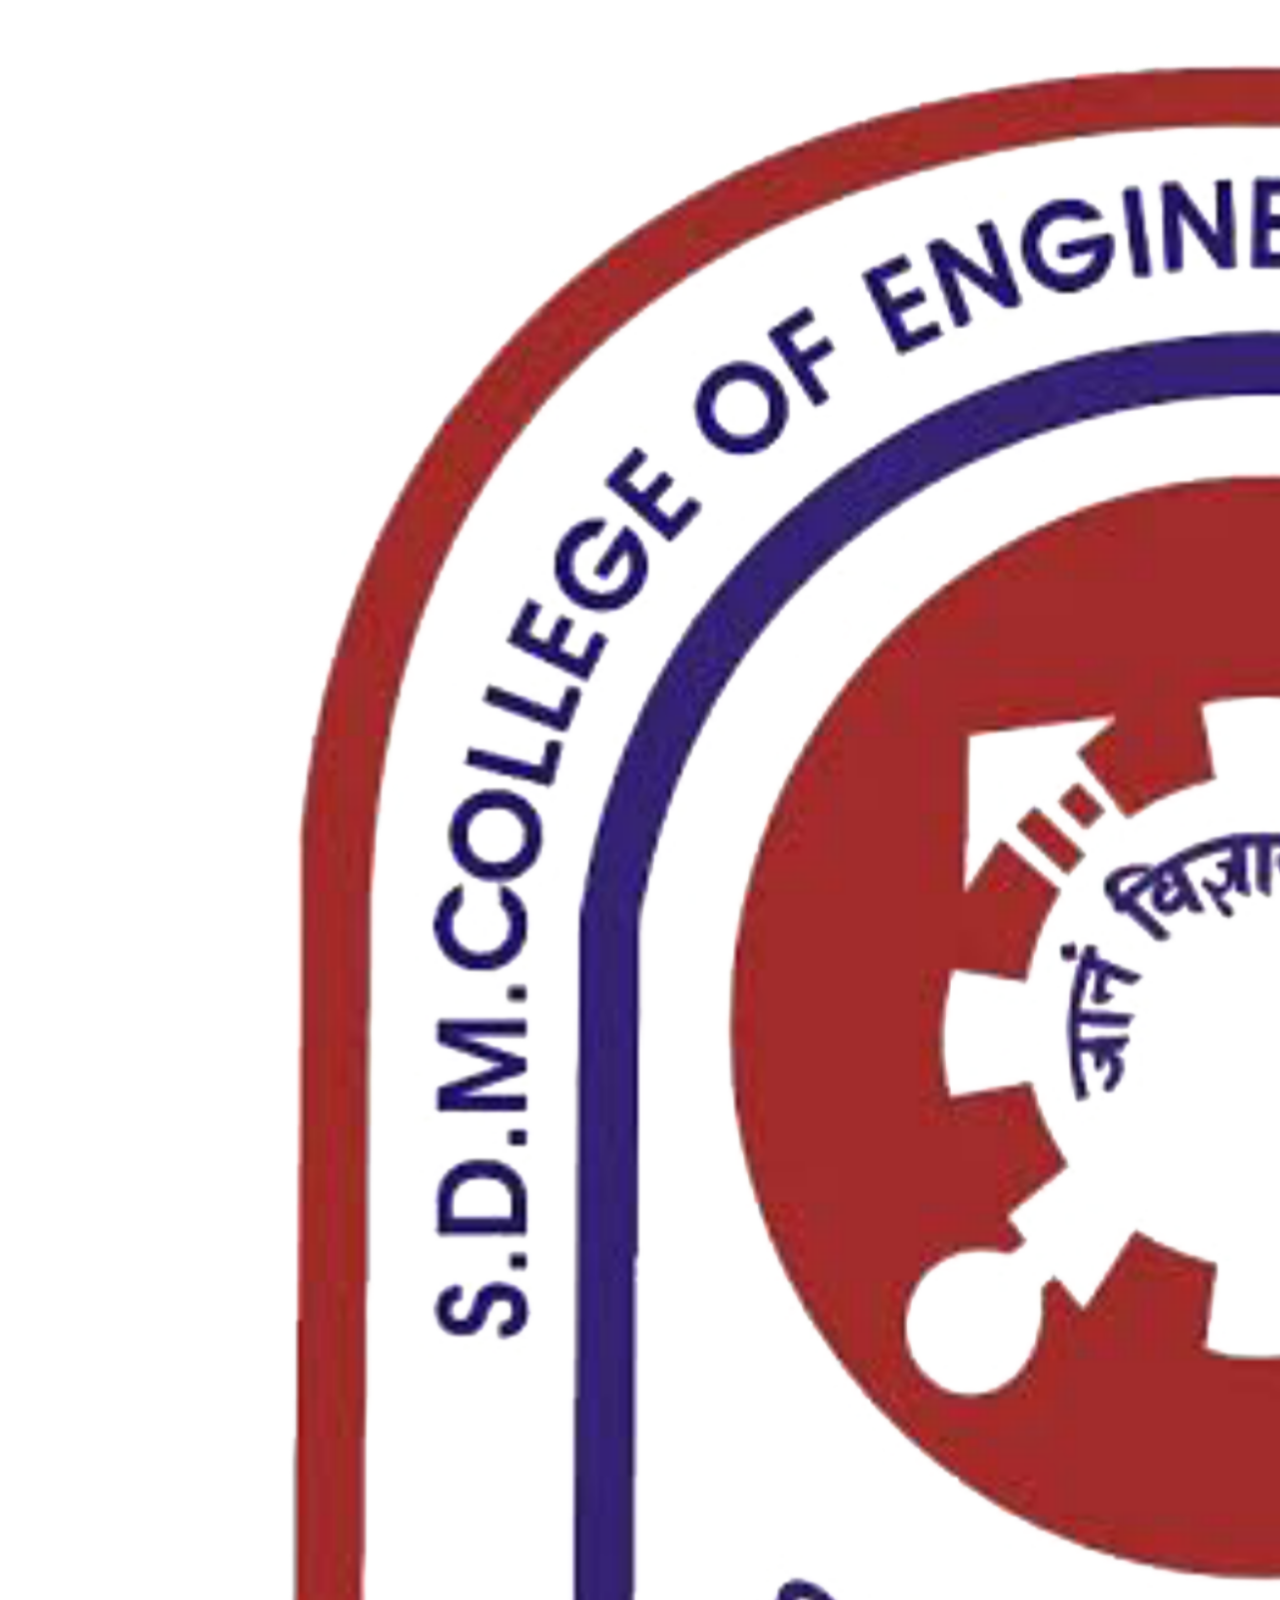
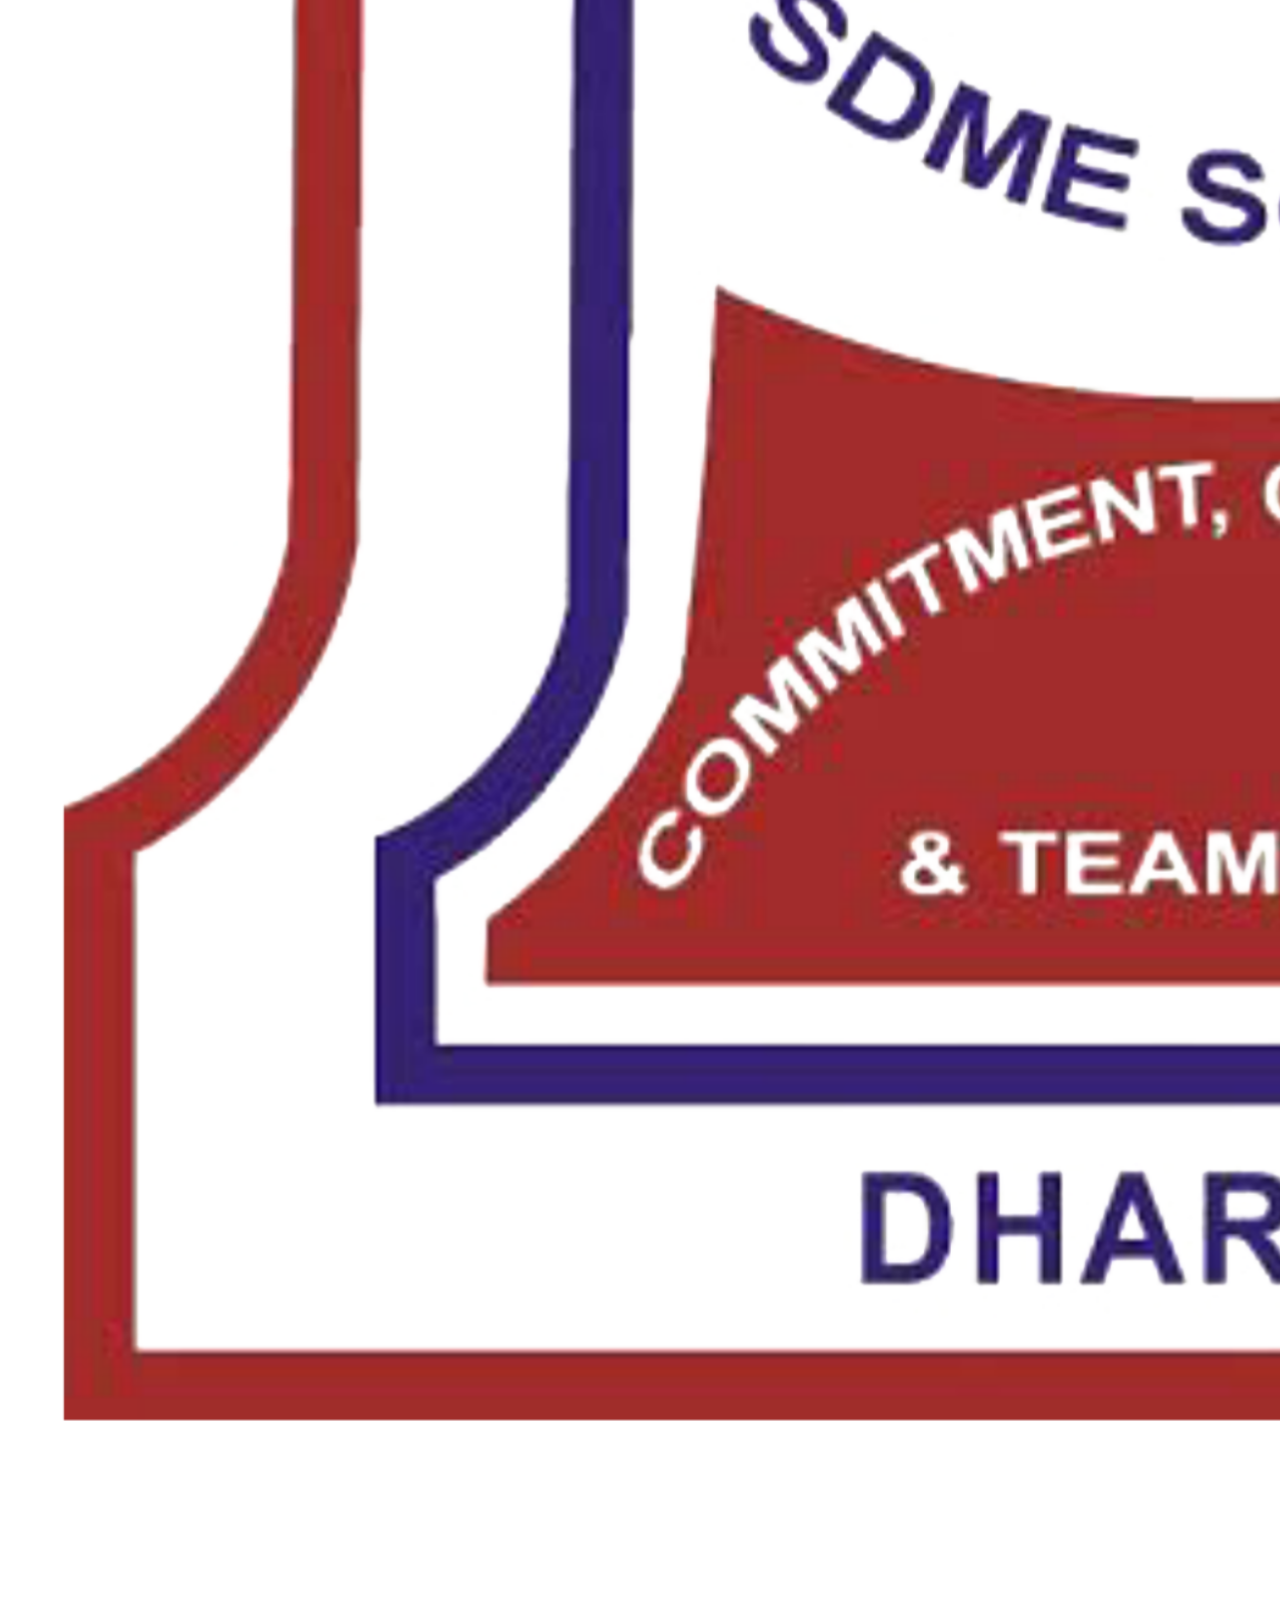
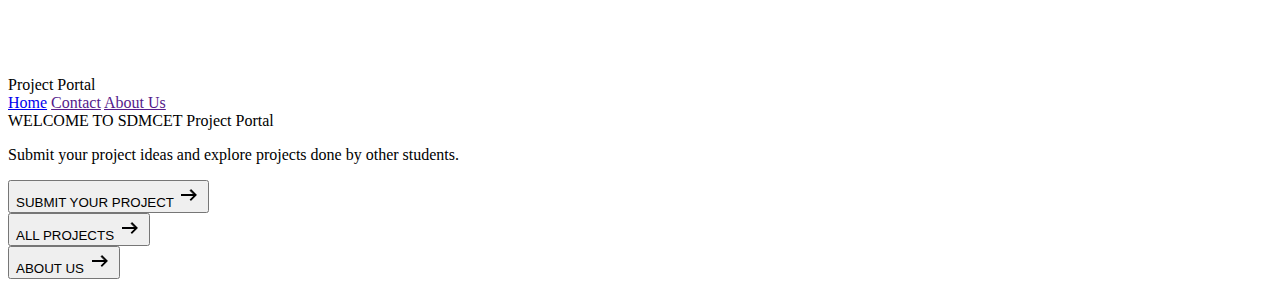
==== index.html @ 510bdac1 "Add homePage" ====
<!-- Homepage -->
<!DOCTYPE html>
<html lang="en">

<head>
    <meta charset="UTF-8">
    <meta name="viewport" content="width=device-width, initial-scale=1.0">
    <title>Project Portal</title>
    <link rel="stylesheet" href="styles/general.css">
    <link rel="stylesheet" href="styles/header.css">
    <link rel="stylesheet" href="styles/homepage.css">
</head>
<body>
    <header class="header">
        <div class="left-section">
            <img id="logo" src="assets/Homepage/logo.png">
            <span class="name">Project Portal</span>
        </div>
        <div class="right-section">
            <nav class="navigation">
                <a href="index.html">Home</a>
                <a href="">Contact</a>
                <a href="">About Us</a>
            </nav>
        </div>
    </header>
    <main class="main">
        <div id="welcome-mesaage">
            <span id="welcome">WELCOME TO</span>
            <span id="website-name">SDMCET Project Portal</span>
            <p id="description">Submit your project ideas and explore projects done by other students.</p>
        </div>
        <a href="form.html">    
            <button class="nav-button submit-project-button">
                <span class="button-name">SUBMIT YOUR PROJECT</span>
                <img class="button-icon" src="assets/Homepage/arrow-icon.png">
            </button>
        </a><br>
        <a href="">
            <button class="nav-button all-projects-button">
                <span class="button-name">ALL PROJECTS</span>
                <img class="button-icon" src="assets/Homepage/arrow-icon.png">
            </button>
        </a><br>
        <a href="">    
            <button class="nav-button about-us-button">
                <span class="button-name">ABOUT US</span>
                <img class="button-icon" src="assets/Homepage/arrow-icon.png">
            </button>
        </a><br>
    </main>
</body>
</html>
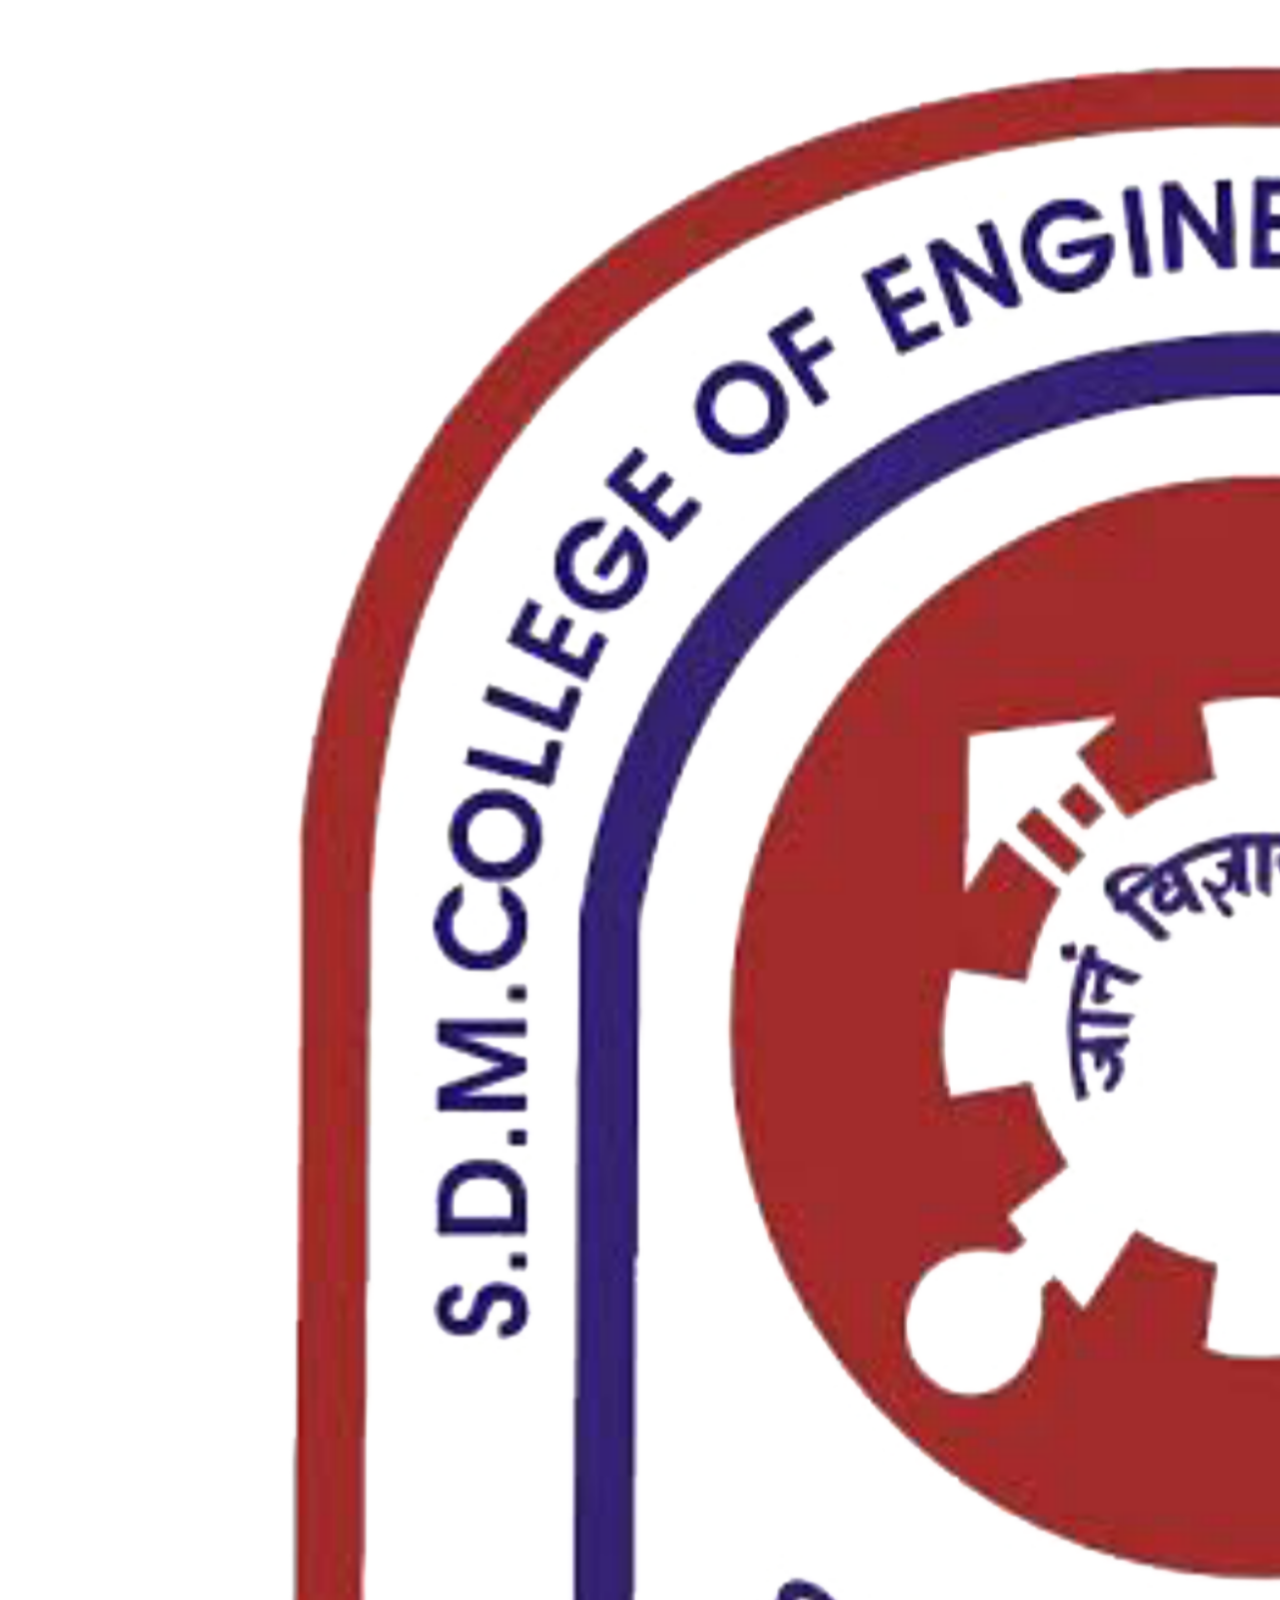
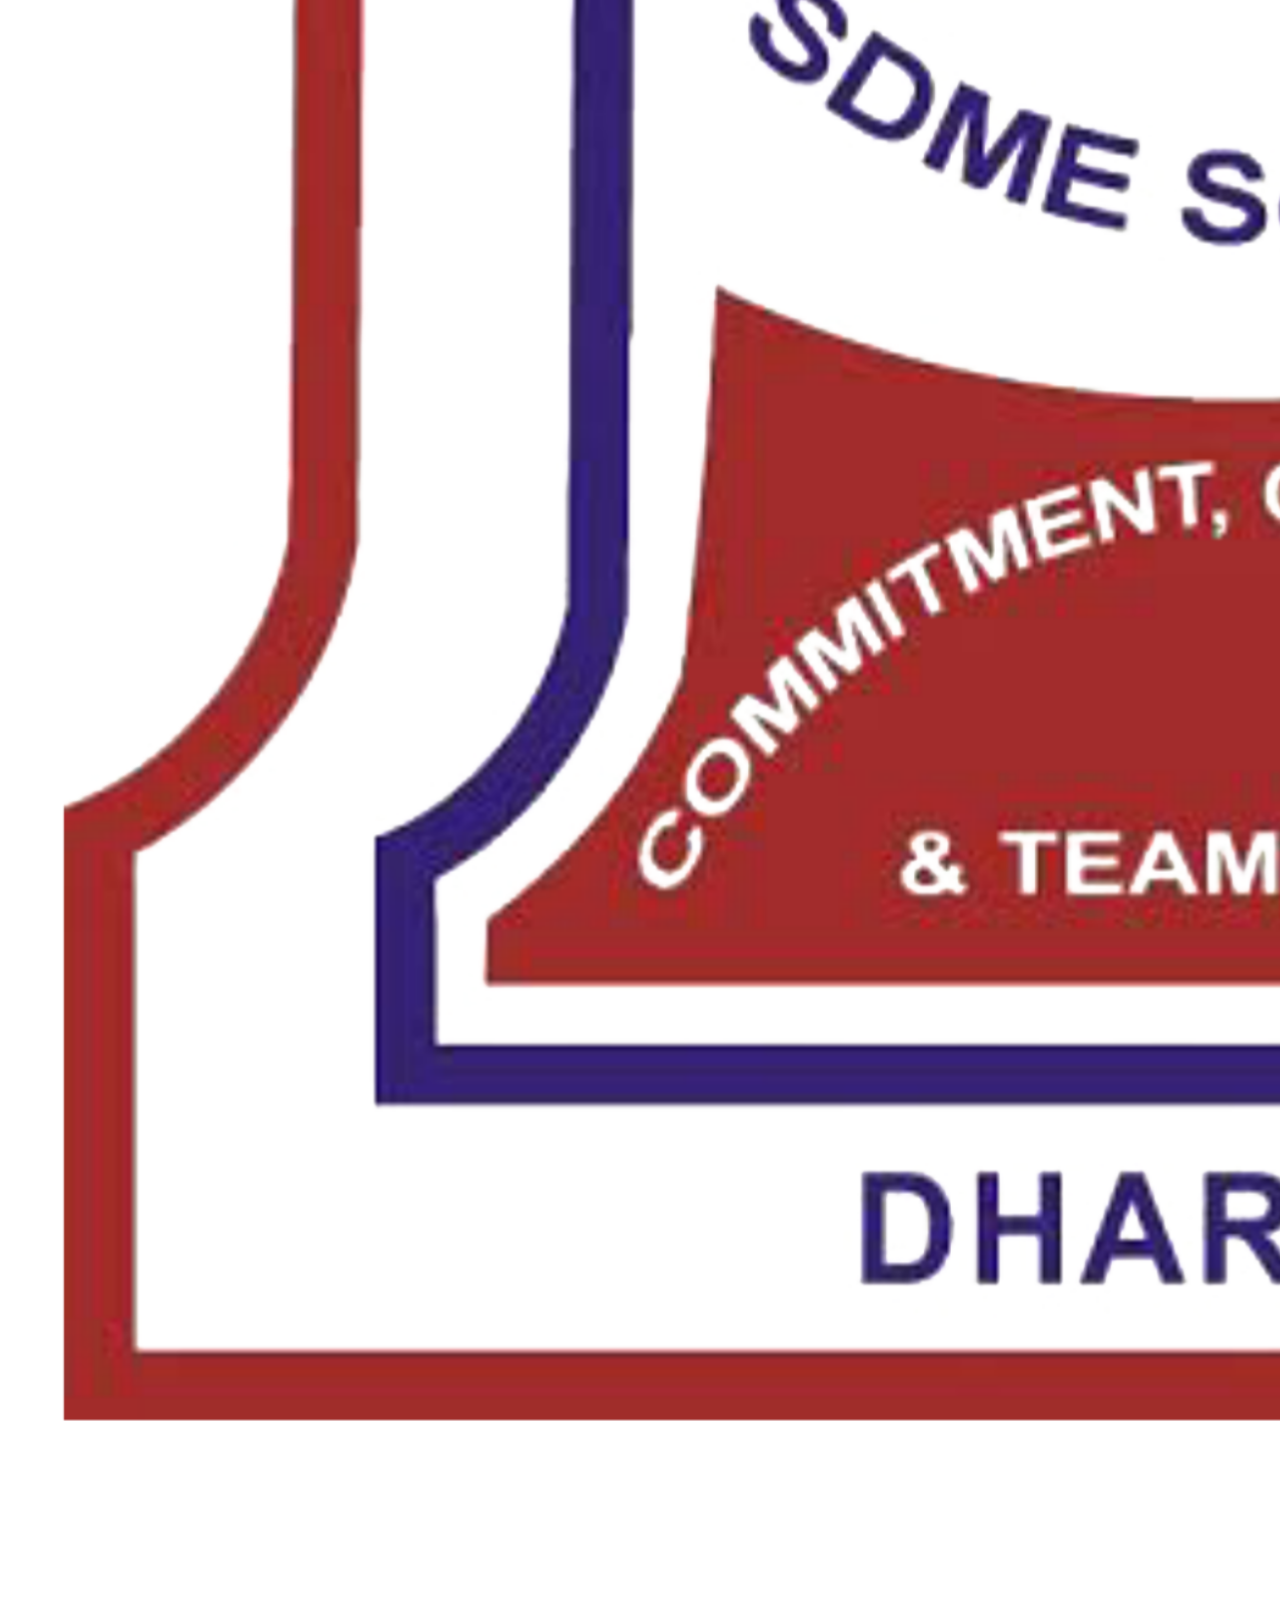
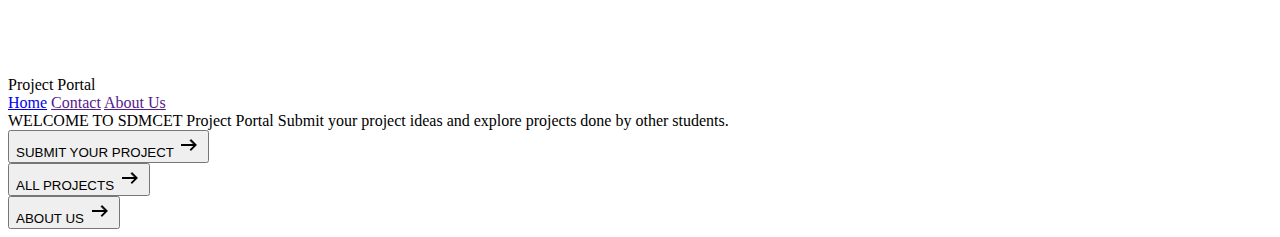
==== commit ac991df9: "HomePage update" ====
--- a/index.html
+++ b/index.html
@@ -28,9 +28,9 @@
         <div id="welcome-mesaage">
             <span id="welcome">WELCOME TO</span>
             <span id="website-name">SDMCET Project Portal</span>
-            <p id="description">Submit your project ideas and explore projects done by other students.</p>
+            <span id="description">Submit your project ideas and explore projects done by other students.</span>
         </div>
-        <a href="form.html">    
+        <a href="">    
             <button class="nav-button submit-project-button">
                 <span class="button-name">SUBMIT YOUR PROJECT</span>
                 <img class="button-icon" src="assets/Homepage/arrow-icon.png">
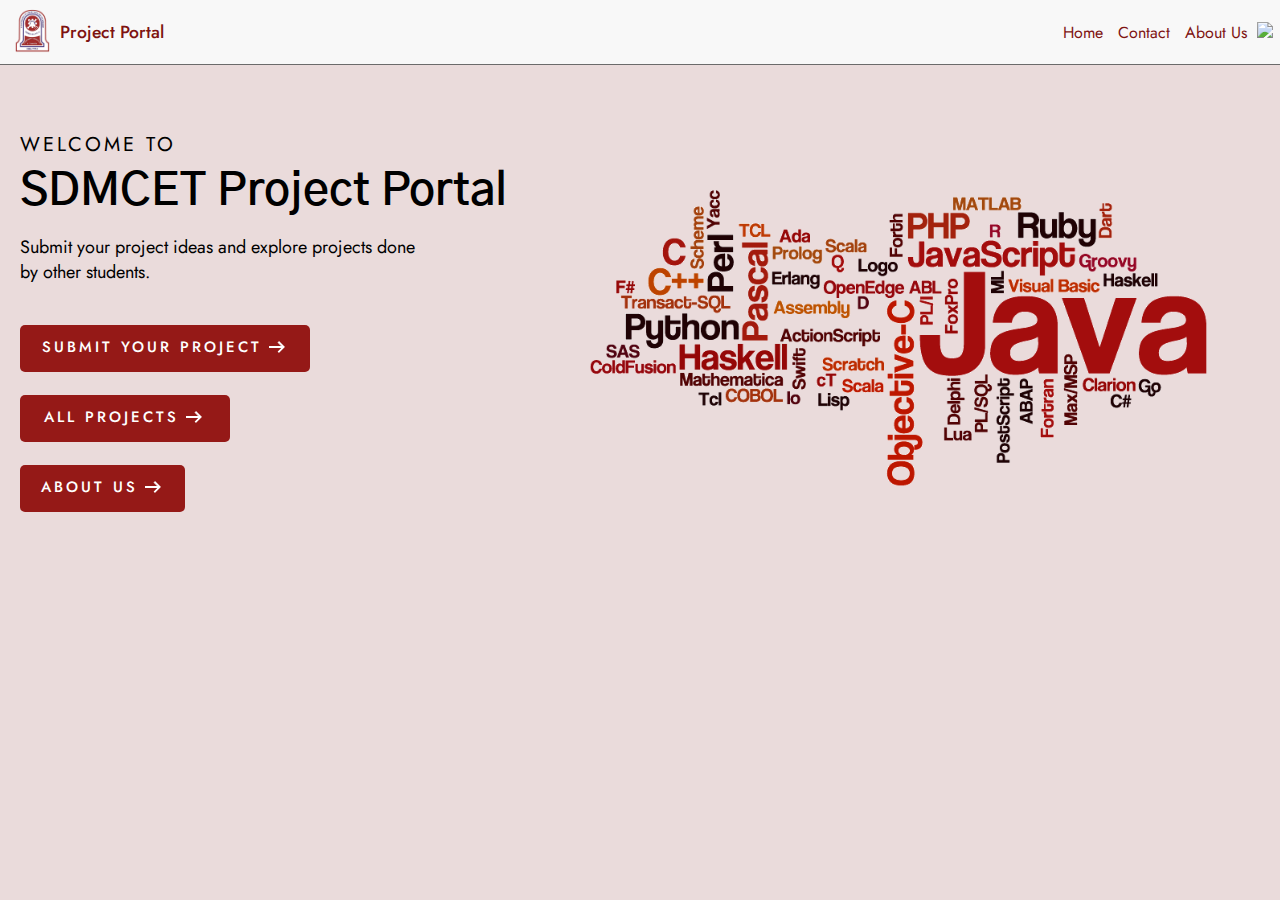
==== commit c22cf630: "Update HomePage" ====
--- a/index.html
+++ b/index.html
@@ -18,36 +18,44 @@
         </div>
         <div class="right-section">
             <nav class="navigation">
-                <a href="index.html">Home</a>
-                <a href="">Contact</a>
-                <a href="">About Us</a>
+                <a id="active-nav"  href="index.html">Home</a>
+                <a href="contact.html">Contact</a>
+                <a href="about.html">About Us</a>
             </nav>
+            <div class="menu">
+                <img class="menu-icon" src="assets/Homepage/menu-icon.png  ">
+            </div>
         </div>
     </header>
     <main class="main">
-        <div id="welcome-mesaage">
-            <span id="welcome">WELCOME TO</span>
-            <span id="website-name">SDMCET Project Portal</span>
-            <span id="description">Submit your project ideas and explore projects done by other students.</span>
+        <div class="left-main">
+            <div id="welcome-mesaage">
+                <span id="welcome">WELCOME TO</span>
+                <span id="website-name">SDMCET Project Portal</span>
+                <p id="description">Submit your project ideas and explore projects done by other students.</p>
+            </div>
+            <a href="">    
+                <button class="nav-button submit-project-button">
+                    <span class="button-name">SUBMIT YOUR PROJECT</span>
+                    <img class="button-icon" src="assets/Homepage/arrow-icon.png">
+                </button>
+            </a><br>
+            <a href="">
+                <button class="nav-button all-projects-button">
+                    <span class="button-name">ALL PROJECTS</span>
+                    <img class="button-icon" src="assets/Homepage/arrow-icon.png">
+                </button>
+            </a><br>
+            <a href="about.html">    
+                <button class="nav-button about-us-button">
+                    <span class="button-name">ABOUT US</span>
+                    <img class="button-icon" src="assets/Homepage/arrow-icon.png">
+                </button>
+            </a><br>
         </div>
-        <a href="">    
-            <button class="nav-button submit-project-button">
-                <span class="button-name">SUBMIT YOUR PROJECT</span>
-                <img class="button-icon" src="assets/Homepage/arrow-icon.png">
-            </button>
-        </a><br>
-        <a href="">
-            <button class="nav-button all-projects-button">
-                <span class="button-name">ALL PROJECTS</span>
-                <img class="button-icon" src="assets/Homepage/arrow-icon.png">
-            </button>
-        </a><br>
-        <a href="">    
-            <button class="nav-button about-us-button">
-                <span class="button-name">ABOUT US</span>
-                <img class="button-icon" src="assets/Homepage/arrow-icon.png">
-            </button>
-        </a><br>
+        <div class="right-main">
+            <img class="lang-img" src="assets/Homepage/languages-image.png">
+        </div>
     </main>
 </body>
 </html>--- a/styles/general.css
+++ b/styles/general.css
@@ -0,0 +1,20 @@
+@import url('https://fonts.googleapis.com/css2?family=Jost:ital,wght@0,100..900;1,100..900&display=swap');
+@import url('https://fonts.googleapis.com/css2?family=Gothic+A1&family=Jost:ital,wght@0,100..900;1,100..900&display=swap');
+
+*{
+    padding: 0px;
+    margin: 0px;
+    box-sizing: border-box;
+    font-family: 'jost', sans-serif;
+}
+
+html, body{
+    height: 100%;
+    width: 100%;
+    background-color: rgb(234, 219, 219);
+}
+
+a{
+    text-decoration: unset;
+    color: black;
+}--- a/styles/header.css
+++ b/styles/header.css
@@ -0,0 +1,52 @@
+.header{
+    background-color: rgb(248, 248, 248);
+    display: flex;
+    position: fixed;
+    align-items: center;
+    justify-content: space-between;
+    padding: 7px;
+    width: 100%;
+    border-bottom: 1px solid rgb(107, 107, 107);
+    height: 65px;
+    column-gap: 25px;
+}
+
+.left-section{
+    margin-left: 8px;
+    display: flex;
+    align-items: center;
+    height: 100%;
+    width: 176px;
+    text-wrap: nowrap;
+}
+
+.left-section #logo{
+    width: 35px;
+}
+
+.left-section .name{
+    margin-left: 10px;
+    font-weight: 500;
+    font-size: 110%;
+    color: rgb(126, 19, 17);
+}
+
+.right-section{
+    display: flex;
+    align-items: center;
+    width: 200  px;
+    height: 100%;
+    text-wrap: nowrap;
+}
+
+.right-section .navigation a{
+    color: rgb(126, 19, 17);
+    margin-right: 10px;
+    cursor: pointer;
+    transition: 0.15s;
+}
+
+.right-section .navigation a:hover{
+    text-decoration: underline;
+    color: rgb(179, 20, 17);
+}--- a/styles/homepage.css
+++ b/styles/homepage.css
@@ -0,0 +1,120 @@
+.main{
+    padding-left: 20px;
+    padding-right: 20px;
+    padding-bottom: 10px;
+    padding-top: 130px;
+    width: 100%;
+    height: 100%;
+    font-family: 'jost';
+    display: flex;
+}
+
+.main #welcome{
+    font-family: 'jost';
+    display: block;
+    font-size: 20px;
+    letter-spacing: 3px;
+    margin-bottom: 5px;
+}
+
+.main #website-name{
+    font-family: 'Gothic A1';
+    font-size: 45px;
+    font-weight: 600;
+    display: block;
+    margin-bottom: 15px;
+}
+
+.main #description{
+    line-height: 25px;
+    margin-bottom: 40px;
+    font-size: 18px;
+    max-width: 400px;
+}
+
+.right-main{
+    margin-left: 30px;
+    margin-top: 20px;
+    margin-right: 40px;
+    width: 55%;
+}
+
+.lang-img{
+    width: 100%;
+}
+
+@media (max-width: 1155px) {
+    .right-main{
+        display: none;
+    }
+
+    .left-main{
+        width: 100%;
+    }
+}
+
+
+@media (max-width: 508px) {
+    .main #description{
+        max-width: 300px;
+    }
+}
+
+.nav-button{
+    display: flex;
+    align-items: center;
+    justify-content: center;
+    border: none;
+    padding-left: 20px;
+    padding-right: 20px;
+    padding-top: 10px;
+    padding-bottom: 13px;
+    font-size: 15px;
+    cursor: pointer;
+    border-radius: 5px;
+    letter-spacing: 3px;
+    background-color:  rgb(149, 25, 23);
+    color: white;
+    font-family: 'jost';
+    transition: 0.7s;
+    font-weight: 500;
+}
+
+.nav-button:hover{
+    background-color: rgb(234, 219, 219);
+    color: rgb(149, 25, 23);
+}
+
+.nav-button:active{
+    background-color: rgb(234, 219, 219);
+    color: rgb(149, 25, 23);
+    border: 1px solid rgb(149, 25, 23);
+    box-shadow: 0px 0px 10px rgb(149, 25, 23);
+}
+
+.button-icon{
+    filter: invert(1);
+    margin-left: 3px;
+    transition: 0.8s;
+}
+
+.about-us-button{
+    width: 165px;
+}
+
+.all-projects-button{
+    width: 210px;
+}
+
+.submit-project-button{
+    width: 290px;
+}
+
+.nav-button:hover .button-icon{
+    transform: translateX(8px);
+    filter: invert(0)
+}
+
+.left-main{
+    width: 45%;
+}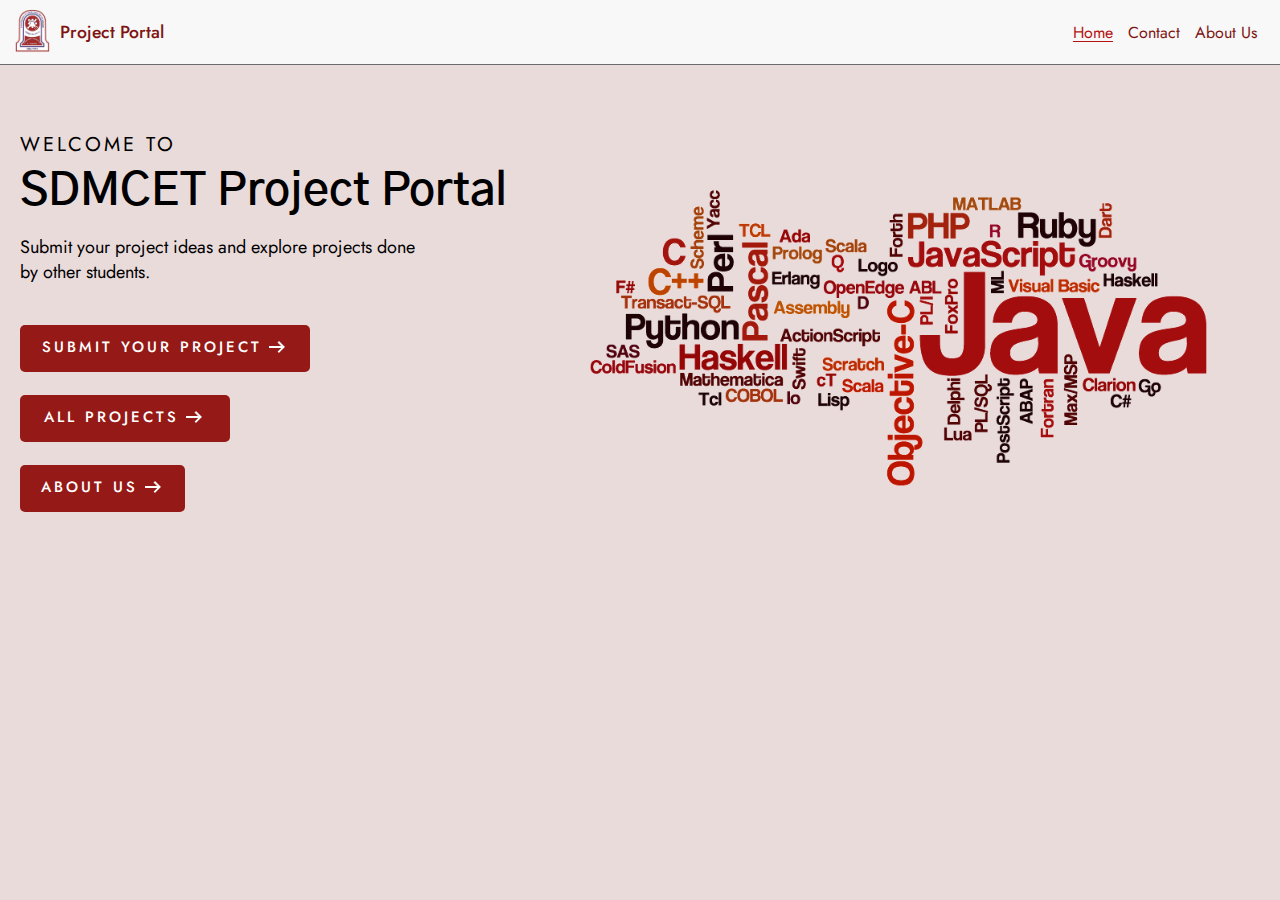
==== commit f0d209dc: "Project Form Update" ====
--- a/index.html
+++ b/index.html
@@ -9,6 +9,8 @@
     <link rel="stylesheet" href="styles/general.css">
     <link rel="stylesheet" href="styles/header.css">
     <link rel="stylesheet" href="styles/homepage.css">
+    <link rel="icon" href="assets/Icon/icon.jpg">
+    <script src="script/header.js" defer></script>
 </head>
 <body>
     <header class="header">
@@ -22,11 +24,21 @@
                 <a href="contact.html">Contact</a>
                 <a href="about.html">About Us</a>
             </nav>
-            <div class="menu">
-                <img class="menu-icon" src="assets/Homepage/menu-icon.png  ">
-            </div>
+            <a class="menu" id="menu-click" onclick="openSlideMenu()">
+                <img class="menu-icon" src="assets/Header/menu-icon.png">
+            </a>
+            <a class="menu" id="close-click" onclick="closeSlideMenu()">
+                <img class="close-icon" src="assets/Header/close-icon.png">
+            </a>
         </div>
     </header>
+    <div class="menu-list" id="menu-drop">
+        <a href="index.html" id="active-menu">Home</a>
+        <a href="contact.html">Contact</a>
+        <a href="form.html">Submit Project</a>
+        <a href="">Project List</a>
+        <a href="about.html">About Us</a>
+    </div>
     <main class="main">
         <div class="left-main">
             <div id="welcome-mesaage">
@@ -34,7 +46,7 @@
                 <span id="website-name">SDMCET Project Portal</span>
                 <p id="description">Submit your project ideas and explore projects done by other students.</p>
             </div>
-            <a href="">    
+            <a href="form.html">    
                 <button class="nav-button submit-project-button">
                     <span class="button-name">SUBMIT YOUR PROJECT</span>
                     <img class="button-icon" src="assets/Homepage/arrow-icon.png">
--- a/styles/header.css
+++ b/styles/header.css
@@ -9,6 +9,12 @@
     border-bottom: 1px solid rgb(107, 107, 107);
     height: 65px;
     column-gap: 25px;
+    z-index: 3;
+}
+
+.stop-scrolling {
+    height: 100%;
+    overflow: hidden;
 }
 
 .left-section{
@@ -31,10 +37,71 @@
     color: rgb(126, 19, 17);
 }
 
+.right-section .menu{
+    display: none;
+    position: relative;
+}
+
+#close-click{
+    display: none;
+}
+
+.menu-list{
+    padding-top: 64px;
+    background-color: rgb(141, 23, 21);
+    position: fixed;
+    width: 100%;
+    right: 0px;
+    height: 100%;
+    z-index: 2;
+    display: none;
+    flex-direction: column;
+}
+
+.menu-list a{
+    padding: 12px 20px;
+    color: white;
+    font-size: 20px;
+    transition: 0.2s;
+}
+
+.menu-list a:hover{
+    background-color: rgba(241, 120, 120, 0.703);
+}
+
+.menu-list a:active{
+    background-color: rgba(241, 164, 164, 0.703);
+}
+
+@media (max-width: 480px) {
+    .right-section .navigation{
+        display: none;
+    }
+
+    .right-section .menu{
+        display: flex;
+        justify-content: center;
+        align-items: center;
+        width: 40px;
+        height: 40px;
+        border-radius: 20px;
+        border: none;
+        cursor: pointer;
+    }
+    
+    .right-section .menu:hover{
+        background-color: rgba(224, 224, 224, 0.277);
+    }
+
+    .right-section{
+        justify-content: end;
+    }
+}
+
 .right-section{
     display: flex;
     align-items: center;
-    width: 200  px;
+    width: 200px;
     height: 100%;
     text-wrap: nowrap;
 }
@@ -49,4 +116,18 @@
 .right-section .navigation a:hover{
     text-decoration: underline;
     color: rgb(179, 20, 17);
+}
+
+#active-nav{
+    text-decoration: underline;
+    color: rgb(179, 20, 17);
+    text-underline-offset: 3px;
+    cursor: default;
+    pointer-events: none;
+}
+
+#active-menu{
+    cursor: default;
+    pointer-events: none;
+    background-color: rgba(178, 46, 46, 0.703);   
 }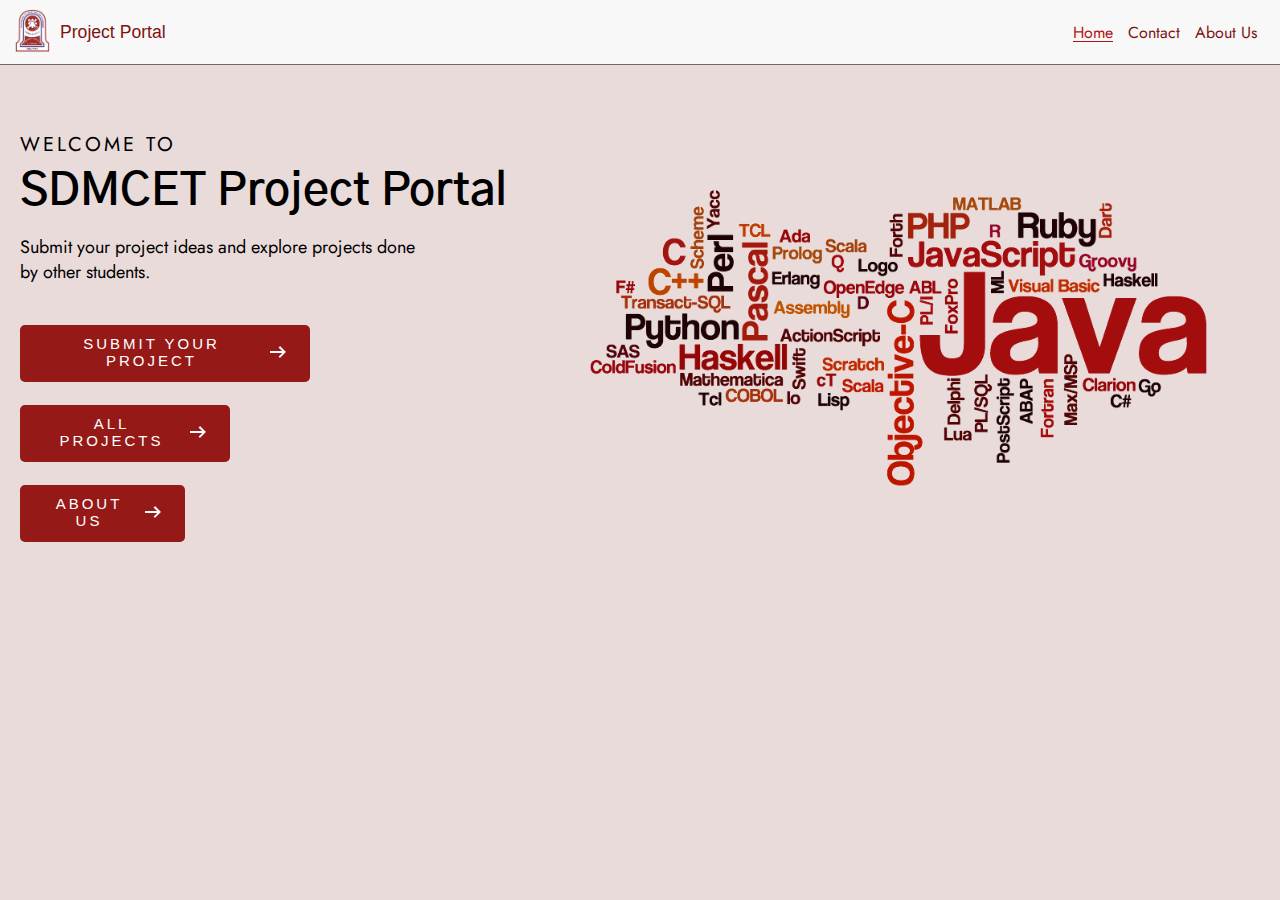
==== commit 56cb7a21: "Header Logo Update" ====
--- a/index.html
+++ b/index.html
@@ -9,15 +9,16 @@
     <link rel="stylesheet" href="styles/general.css">
     <link rel="stylesheet" href="styles/header.css">
     <link rel="stylesheet" href="styles/homepage.css">
+    <link rel="stylesheet" href="styles/fonts.css">
     <link rel="icon" href="assets/Icon/icon.jpg">
     <script src="script/header.js" defer></script>
 </head>
 <body>
     <header class="header">
-        <div class="left-section">
-            <img id="logo" src="assets/Homepage/logo.png">
+        <a href="index.html" class="left-section">
+            <img id="logo" src="assets/Header/logo.png">
             <span class="name">Project Portal</span>
-        </div>
+        </a>
         <div class="right-section">
             <nav class="navigation">
                 <a id="active-nav"  href="index.html">Home</a>
@@ -36,7 +37,7 @@
         <a href="index.html" id="active-menu">Home</a>
         <a href="contact.html">Contact</a>
         <a href="form.html">Submit Project</a>
-        <a href="">Project List</a>
+        <a href="list.html">Project List</a>
         <a href="about.html">About Us</a>
     </div>
     <main class="main">
@@ -52,7 +53,7 @@
                     <img class="button-icon" src="assets/Homepage/arrow-icon.png">
                 </button>
             </a><br>
-            <a href="">
+            <a href="list.html">
                 <button class="nav-button all-projects-button">
                     <span class="button-name">ALL PROJECTS</span>
                     <img class="button-icon" src="assets/Homepage/arrow-icon.png">
--- a/styles/fonts.css
+++ b/styles/fonts.css
@@ -0,0 +1,233 @@
+/* Jost Thin 100 Normal*/
+@font-face{
+    font-family: 'jost';
+    src: url(../assets/fonts/Jost/Jost-Thin.ttf) format('truetype');
+    font-optical-sizing: auto;
+    font-style: normal; 
+    font-weight: 100;
+}
+
+/* Jost Thin 100 Italic*/
+@font-face{
+    font-family: 'jost';
+    src: url(../assets/fonts/Jost/Jost-ThinItalic.ttf) format('truetype');
+    font-optical-sizing: auto; 
+    font-weight: 100;
+    font-style: italic;
+}
+
+/* Jost ExtraLight 200 Normal*/
+@font-face{
+    font-family: 'jost';
+    src: url(../assets/fonts/Jost/Jost-ExtraLight.ttf) format('truetype');
+    font-optical-sizing: auto;
+    font-style: normal; 
+    font-weight: 200;
+}
+
+/* Jost ExtraLight 200 Italic*/
+@font-face{
+    font-family: 'jost';
+    src: url(../assets/fonts/Jost/Jost-ExtraLightItalic.ttf) format('truetype');
+    font-optical-sizing: auto;
+    font-style: italic; 
+    font-weight: 200;
+}
+
+/* Jost Light 300 Normal*/
+@font-face{
+    font-family: 'jost';
+    src: url(../assets/fonts/Jost/Jost-Light.ttf) format('truetype');
+    font-optical-sizing: auto; 
+    font-style: normal;
+    font-weight: 300;
+}
+
+/* Jost Light 300 Italic*/
+@font-face{
+    font-family: 'jost';
+    src: url(../assets/fonts/Jost/Jost-Light.ttf) format('truetype');
+    font-optical-sizing: auto;
+    font-style: italic; 
+    font-weight: 300;
+}
+
+/* Jost Regular 400 Normal*/
+@font-face{
+    font-family: 'jost';
+    src: url(../assets/fonts/Jost/Jost-Regular.ttf) format('truetype');
+    font-style: normal; 
+    font-optical-sizing: auto;
+    font-weight: 400;
+}
+
+/* Jost Regular 400 Italic*/
+@font-face{
+    font-family: 'jost';
+    src: url(../assets/fonts/Jost/Jost-Regular.ttf) format('truetype');
+    font-style: italic; 
+    font-optical-sizing: auto;
+    font-weight: 400;
+}
+
+/* Jost Medium 500 Normal*/
+@font-face{
+    font-family: 'jost';
+    src: url(../assets/fonts/Jost/Jost-Medium.ttf) format('truetype');
+    font-style: normal;
+    font-optical-sizing: auto;
+    font-weight: 500;
+}
+
+/* Jost Medium 500 Italic*/
+@font-face{
+    font-family: 'jost';
+    src: url(../assets/fonts/Jost/Jost-MediumItalic.ttf) format('truetype');
+    font-style: italic;
+    font-optical-sizing: auto;
+    font-weight: 500;
+}
+
+/* Jost SemiBold 600 Normal */
+@font-face{
+    font-family: 'jost';
+    src: url(../assets/fonts/Jost/Jost-SemiBold.ttf) format('truetype');
+    font-style: normal;
+    font-optical-sizing: auto;
+    font-weight: 600;
+}
+
+/* Jost SemiBold 600 Italic */
+@font-face{
+    font-family: 'jost';
+    src: url(../assets/fonts/Jost/Jost-SemiBoldItalic.ttf) format('truetype');
+    font-style: italic;
+    font-optical-sizing: auto;
+    font-weight: 600;
+}
+
+/* Jost Bold 700 Normal */
+@font-face{
+    font-family: 'jost';
+    src: url(../assets/fonts/Jost/Jost-Bold.ttf) format('truetype');
+    font-style: normal;
+    font-optical-sizing: auto;
+    font-weight: 700;
+}
+
+/* Jost Bold 700 Italic */
+@font-face{
+    font-family: 'jost';
+    src: url(../assets/fonts/Jost/Jost-BoldItalic.ttf) format('truetype');
+    font-style: italic;
+    font-optical-sizing: auto;
+    font-weight: 700;
+}
+
+/* Jost ExtraBold 800 Normal */
+@font-face{
+    font-family: 'jost';
+    src: url(../assets/fonts/Jost/Jost-ExtraBold.ttf) format('truetype');
+    font-style: normal;
+    font-optical-sizing: auto;
+    font-weight: 800;
+}
+
+/* Jost ExtraBold 800 Italic */
+@font-face{
+    font-family: 'jost';
+    src: url(../assets/fonts/Jost/Jost-ExtraBoldItalic.ttf) format('truetype');
+    font-style: italic;
+    font-optical-sizing: auto;
+    font-weight: 800;
+}
+
+/* Jost Black 900 Normal */
+@font-face{
+    font-family: 'jost';
+    src: url(../assets/fonts/Jost/Jost-Black.ttf) format('truetype');
+    font-style: normal;
+    font-optical-sizing: auto;
+    font-weight: 900;
+}
+
+/* Jost Black 900 Italic */
+@font-face{
+    font-family: 'jost';
+    src: url(../assets/fonts/Jost/Jost-BlackItalic.ttf) format('truetype');
+    font-style: italic;
+    font-optical-sizing: auto;
+    font-weight: 900;
+}
+
+/* Gothic A1 Thin 100 Normal */
+@font-face{
+    font-family: 'Gothic A1';
+    src: url(../assets/fonts/Gothic_A1/GothicA1-Thin.ttf) format('truetype');
+    font-style: normal;
+    font-weight: 100;
+}
+
+/* Gothic A1 ExtraLight 200 Normal */
+@font-face{
+    font-family: 'Gothic A1';
+    src: url(../assets/fonts/Gothic_A1/GothicA1-ExtraLight.ttf) format('truetype');
+    font-style: normal;
+    font-weight: 200;
+}
+
+/* Gothic A1 Light 300 Normal */
+@font-face{
+    font-family: 'Gothic A1';
+    src: url(../assets/fonts/Gothic_A1/GothicA1-Light.ttf) format('truetype');
+    font-style: normal;
+    font-weight: 300;
+}
+
+/* Gothic A1 Regular 400 Normal */
+@font-face{
+    font-family: 'Gothic A1';
+    src: url(../assets/fonts/Gothic_A1/GothicA1-Regular.ttf) format('truetype');
+    font-style: normal;
+    font-weight: 400;
+}
+
+/* Gothic A1 Medium 500 Normal */
+@font-face{
+    font-family: 'Gothic A1';
+    src: url(../assets/fonts/Gothic_A1/GothicA1-Medium.ttf) format('truetype');
+    font-style: normal;
+    font-weight: 500;
+}
+
+/* Gothic A1 SemiBold 600 Normal */
+@font-face{
+    font-family: 'Gothic A1';
+    src: url(../assets/fonts/Gothic_A1/GothicA1-SemiBold.ttf) format('truetype');
+    font-style: normal;
+    font-weight: 600;
+}
+
+/* Gothic A1 Bold 700 Normal */
+@font-face{
+    font-family: 'Gothic A1';
+    src: url(../assets/fonts/Gothic_A1/GothicA1-Bold.ttf) format('truetype');
+    font-style: normal;
+    font-weight: 700;
+}
+
+/* Gothic A1 ExtraBold 800 Normal */
+@font-face{
+    font-family: 'Gothic A1';
+    src: url(../assets/fonts/Gothic_A1/GothicA1-ExtraBold.ttf) format('truetype');
+    font-style: normal;
+    font-weight: 800;
+}
+
+/* Gothic A1 Black 900 Normal */
+@font-face{
+    font-family: 'Gothic A1';
+    src: url(../assets/fonts/Gothic_A1/GothicA1-Black.ttf) format('truetype');
+    font-style: normal;
+    font-weight: 900;
+}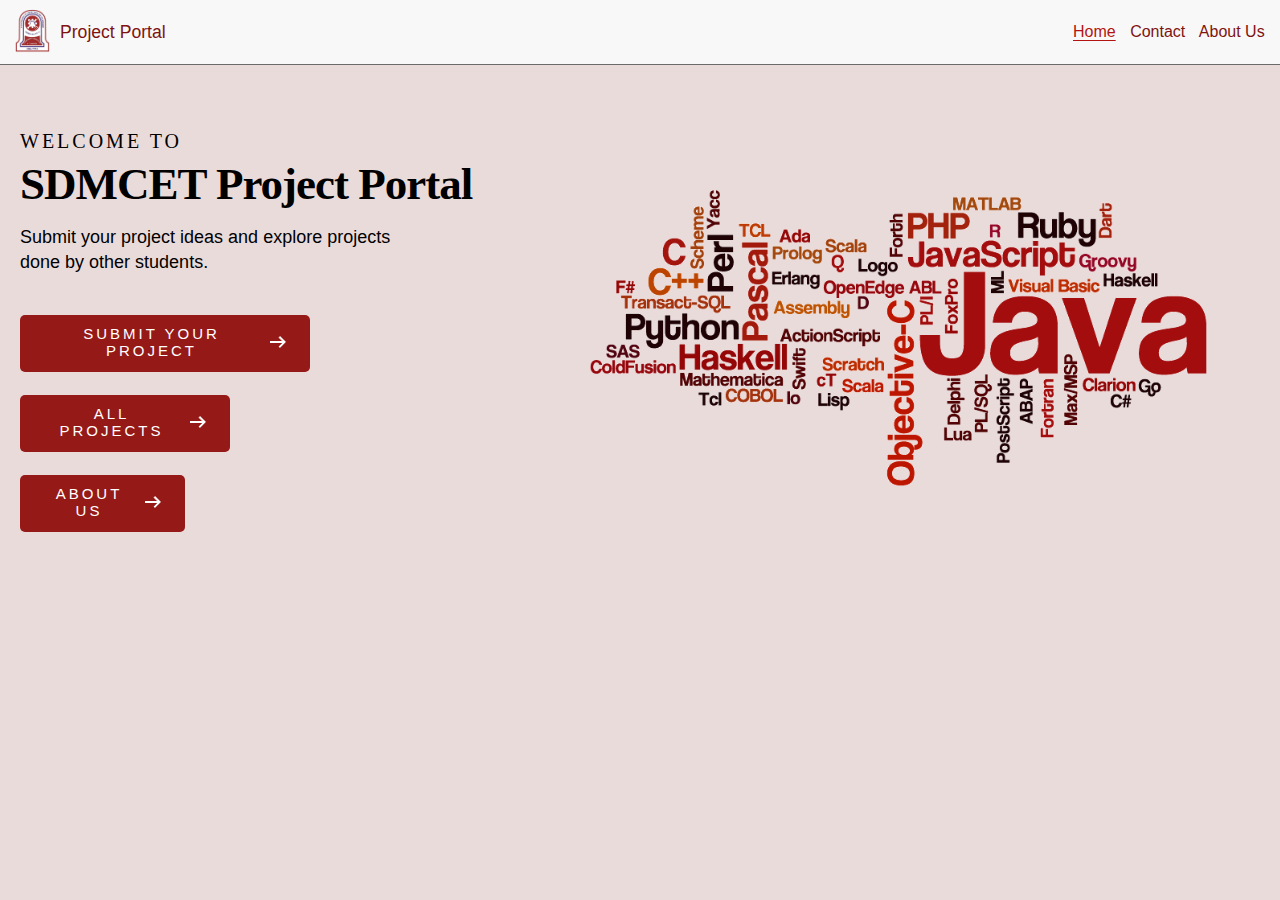
==== commit 7c30db7c: "Styling Update" ====
--- a/index.html
+++ b/index.html
@@ -6,10 +6,7 @@
     <meta charset="UTF-8">
     <meta name="viewport" content="width=device-width, initial-scale=1.0">
     <title>Project Portal</title>
-    <link rel="stylesheet" href="styles/general.css">
-    <link rel="stylesheet" href="styles/header.css">
-    <link rel="stylesheet" href="styles/homepage.css">
-    <link rel="stylesheet" href="styles/fonts.css">
+    <link rel="stylesheet" href="styles/index.css">
     <link rel="icon" href="assets/Icon/icon.jpg">
     <script src="script/header.js" defer></script>
 </head>
@@ -37,7 +34,7 @@
         <a href="index.html" id="active-menu">Home</a>
         <a href="contact.html">Contact</a>
         <a href="form.html">Submit Project</a>
-        <a href="list.html">Project List</a>
+        <a href="list.php">Project List</a>
         <a href="about.html">About Us</a>
     </div>
     <main class="main">
@@ -47,24 +44,26 @@
                 <span id="website-name">SDMCET Project Portal</span>
                 <p id="description">Submit your project ideas and explore projects done by other students.</p>
             </div>
-            <a href="form.html">    
-                <button class="nav-button submit-project-button">
-                    <span class="button-name">SUBMIT YOUR PROJECT</span>
-                    <img class="button-icon" src="assets/Homepage/arrow-icon.png">
-                </button>
-            </a><br>
-            <a href="list.html">
-                <button class="nav-button all-projects-button">
-                    <span class="button-name">ALL PROJECTS</span>
-                    <img class="button-icon" src="assets/Homepage/arrow-icon.png">
-                </button>
-            </a><br>
-            <a href="about.html">    
-                <button class="nav-button about-us-button">
-                    <span class="button-name">ABOUT US</span>
-                    <img class="button-icon" src="assets/Homepage/arrow-icon.png">
-                </button>
-            </a><br>
+            <div class="buttons-container">
+                <a href="form.html">    
+                    <button class="nav-button submit-project-button">
+                        <span class="button-name">SUBMIT YOUR PROJECT</span>
+                        <img class="button-icon" src="assets/Homepage/arrow-icon.png">
+                    </button>
+                </a><br>
+                <a href="list.php">
+                    <button class="nav-button all-projects-button">
+                        <span class="button-name">ALL PROJECTS</span>
+                        <img class="button-icon" src="assets/Homepage/arrow-icon.png">
+                    </button>
+                </a><br>
+                <a href="about.html">    
+                    <button class="nav-button about-us-button">
+                        <span class="button-name">ABOUT US</span>
+                        <img class="button-icon" src="assets/Homepage/arrow-icon.png">
+                    </button>
+                </a><br>
+            </div>
         </div>
         <div class="right-main">
             <img class="lang-img" src="assets/Homepage/languages-image.png">
--- a/styles/index.css
+++ b/styles/index.css
@@ -0,0 +1,314 @@
+/* General */
+*{
+    padding: 0px;
+    margin: 0px;
+    box-sizing: border-box;
+    font-family: 'jost', sans-serif;
+}
+
+html, body{
+    height: 100%;
+    width: 100%;
+    background-color: rgb(234, 219, 219);
+}
+
+a{
+    text-decoration: unset;
+    color: black;
+}
+
+/* Fonts */
+@font-face{
+    font-family: 'jost';
+    src: url(../assets/fonts/Jost/Jost-Regular.ttf) format('truetype');
+    font-style: normal; 
+    font-optical-sizing: auto;
+    font-weight: 400;
+}
+
+@font-face{
+    font-family: 'jost';
+    src: url(../assets/fonts/Jost/Jost-Medium.ttf) format('truetype');
+    font-style: normal;
+    font-optical-sizing: auto;
+    font-weight: 500;
+}
+
+@font-face{
+    font-family: 'jost';
+    src: url(../assets/fonts/Jost/Jost-Bold.ttf) format('truetype');
+    font-style: normal;
+    font-optical-sizing: auto;
+    font-weight: 700;
+}
+
+@font-face{
+    font-family: 'Gothic A1';
+    src: url(../assets/fonts/Gothic_A1/GothicA1-SemiBold.ttf) format('truetype');
+    font-style: normal;
+    font-weight: 600;
+}
+
+/* Header */
+.header{
+    background-color: rgb(248, 248, 248);
+    display: flex;
+    position: fixed;
+    align-items: center;
+    justify-content: space-between;
+    padding: 7px;
+    width: 100%;
+    border-bottom: 1px solid rgb(107, 107, 107);
+    height: 65px;
+    column-gap: 25px;
+    z-index: 3;
+}
+
+.stop-scrolling {
+    height: 100%;
+    overflow: hidden;
+}
+
+.left-section{
+    margin-left: 8px;
+    display: flex;
+    align-items: center;
+    height: 100%;
+    width: 176px;
+    text-wrap: nowrap;
+}
+
+.left-section #logo{
+    width: 35px;
+}
+
+.left-section .name{
+    margin-left: 10px;
+    font-weight: 500;
+    font-size: 110%;
+    color: rgb(126, 19, 17);
+}
+
+.right-section .menu{
+    display: none;
+    position: relative;
+}
+
+#close-click{
+    display: none;
+}
+
+.menu-list{
+    padding-top: 64px;
+    background-color: rgb(141, 23, 21);
+    position: fixed;
+    width: 100%;
+    right: 0px;
+    height: 100%;
+    z-index: 2;
+    display: none;
+    flex-direction: column;
+}
+
+.menu-list a{
+    padding: 12px 20px;
+    color: white;
+    font-size: 20px;
+    transition: 0.2s;
+}
+
+.menu-list a:hover{
+    background-color: rgba(241, 120, 120, 0.703);
+}
+
+.menu-list a:active{
+    background-color: rgba(241, 164, 164, 0.703);
+}
+
+@media (max-width: 480px) {
+    .right-section .navigation{
+        display: none;
+    }
+
+    .right-section .menu{
+        display: flex;
+        justify-content: center;
+        align-items: center;
+        width: 40px;
+        height: 40px;
+        border-radius: 20px;
+        border: none;
+        cursor: pointer;
+    }
+    
+    .right-section .menu:hover{
+        background-color: rgba(224, 224, 224, 0.277);
+    }
+
+    .right-section{
+        justify-content: end;
+    }
+}
+
+.right-section{
+    display: flex;
+    align-items: center;
+    width: 200px;
+    height: 100%;
+    text-wrap: nowrap;
+}
+
+.right-section .navigation a{
+    color: rgb(126, 19, 17);
+    margin-right: 10px;
+    cursor: pointer;
+    transition: 0.15s;
+}
+
+.right-section .navigation a:hover{
+    text-decoration: underline;
+    color: rgb(179, 20, 17);
+}
+
+#active-nav{
+    text-decoration: underline;
+    color: rgb(179, 20, 17);
+    text-underline-offset: 3px;
+    cursor: default;
+    pointer-events: none;
+}
+
+#active-menu{
+    cursor: default;
+    pointer-events: none;
+    background-color: rgba(178, 46, 46, 0.703);   
+}
+
+/* Main */
+.main{
+    padding-left: 20px;
+    padding-right: 20px;
+    padding-bottom: 10px;
+    padding-top: 130px;
+    width: 100%;
+    height: 100%;
+    font-family: 'jost';
+    display: flex;
+}
+
+.main #welcome{
+    font-family: 'jost';
+    display: block;
+    font-size: 20px;
+    letter-spacing: 3px;
+    margin-bottom: 5px;
+}
+
+.main #website-name{
+    font-family: 'Gothic A1';
+    font-size: 45px;
+    font-weight: 600;
+    display: block;
+    margin-bottom: 15px;
+    letter-spacing: -1px;
+}
+
+.main #description{
+    line-height: 25px;
+    margin-bottom: 40px;
+    font-size: 18px;
+    max-width: 400px;
+}
+
+.right-main{
+    margin-left: 30px;
+    margin-top: 20px;
+    margin-right: 40px;
+    width: 55%;
+}
+
+.lang-img{
+    width: 100%;
+}
+
+.left-main{
+    width: 45%;
+}
+
+@media (max-width: 1155px) {
+    .right-main{
+        display: none;
+    }
+
+    .left-main{
+        width: 100%;
+    }
+}
+
+
+@media (max-width: 508px) {
+    .main #description{
+        max-width: 300px;
+    }
+}
+
+.nav-button{
+    display: flex;
+    align-items: center;
+    justify-content: center;
+    border: none;
+    padding-left: 20px;
+    padding-right: 20px;
+    padding-top: 10px;
+    padding-bottom: 13px;
+    font-size: 15px;
+    cursor: pointer;
+    border-radius: 5px;
+    letter-spacing: 3px;
+    background-color:  rgb(149, 25, 23);
+    color: white;
+    font-family: 'jost';
+    transition: 0.7s;
+    font-weight: 500;
+}
+
+.nav-button:hover{
+    background-color: rgb(234, 219, 219);
+    color: rgb(149, 25, 23);
+    outline: 1px solid rgb(149, 25, 23);
+}
+
+.nav-button:active{
+    background-color: rgb(234, 219, 219);
+    color: rgb(149, 25, 23);
+    outline: 1px solid rgb(149, 25, 23);
+    box-shadow: 0px 0px 10px rgb(149, 25, 23);
+}
+
+.button-icon{
+    filter: invert(1);
+    margin-left: 3px;
+    transition: 0.8s;
+}
+
+.about-us-button{
+    width: 165px;
+}
+
+.all-projects-button{
+    width: 210px;
+}
+
+.submit-project-button{
+    width: 290px;
+}
+
+.nav-button:hover .button-icon{
+    transform: translateX(8px);
+    filter: invert(0)
+}
+
+.buttons-container a{
+    display: inline-block;
+    margin-bottom: 23px;
+}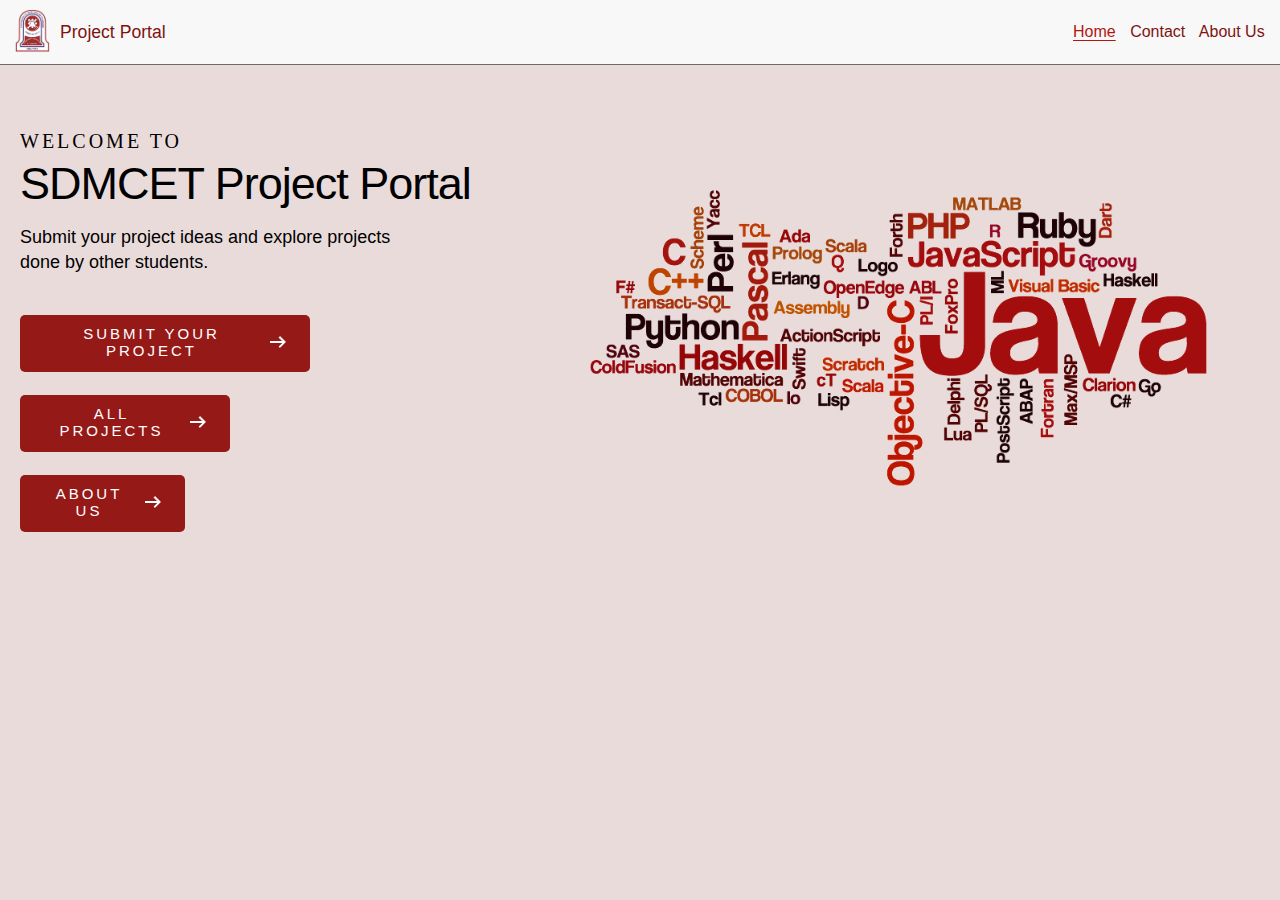
==== commit ec84556c: "Async Table Update" ====
--- a/index.html
+++ b/index.html
@@ -7,6 +7,9 @@
     <meta name="viewport" content="width=device-width, initial-scale=1.0">
     <title>Project Portal</title>
     <link rel="stylesheet" href="styles/index.css">
+    <link rel="stylesheet" href="styles/header.css">
+    <link rel="stylesheet" href="styles/fonts.css">
+    <link rel="stylesheet" href="styles/general.css">
     <link rel="icon" href="assets/Icon/icon.jpg">
     <script src="script/header.js" defer></script>
 </head>
@@ -34,7 +37,7 @@
         <a href="index.html" id="active-menu">Home</a>
         <a href="contact.html">Contact</a>
         <a href="form.html">Submit Project</a>
-        <a href="list.php">Project List</a>
+        <a href="list.html">Project List</a>
         <a href="about.html">About Us</a>
     </div>
     <main class="main">
@@ -51,7 +54,7 @@
                         <img class="button-icon" src="assets/Homepage/arrow-icon.png">
                     </button>
                 </a><br>
-                <a href="list.php">
+                <a href="list.html">
                     <button class="nav-button all-projects-button">
                         <span class="button-name">ALL PROJECTS</span>
                         <img class="button-icon" src="assets/Homepage/arrow-icon.png">
--- a/styles/index.css
+++ b/styles/index.css
@@ -40,13 +40,6 @@
     font-style: normal;
     font-optical-sizing: auto;
     font-weight: 700;
-}
-
-@font-face{
-    font-family: 'Gothic A1';
-    src: url(../assets/fonts/Gothic_A1/GothicA1-SemiBold.ttf) format('truetype');
-    font-style: normal;
-    font-weight: 600;
 }
 
 /* Header */
@@ -205,9 +198,9 @@
 }
 
 .main #website-name{
-    font-family: 'Gothic A1';
+    font-family: 'Helvetica';
     font-size: 45px;
-    font-weight: 600;
+    font-weight: 500;
     display: block;
     margin-bottom: 15px;
     letter-spacing: -1px;
